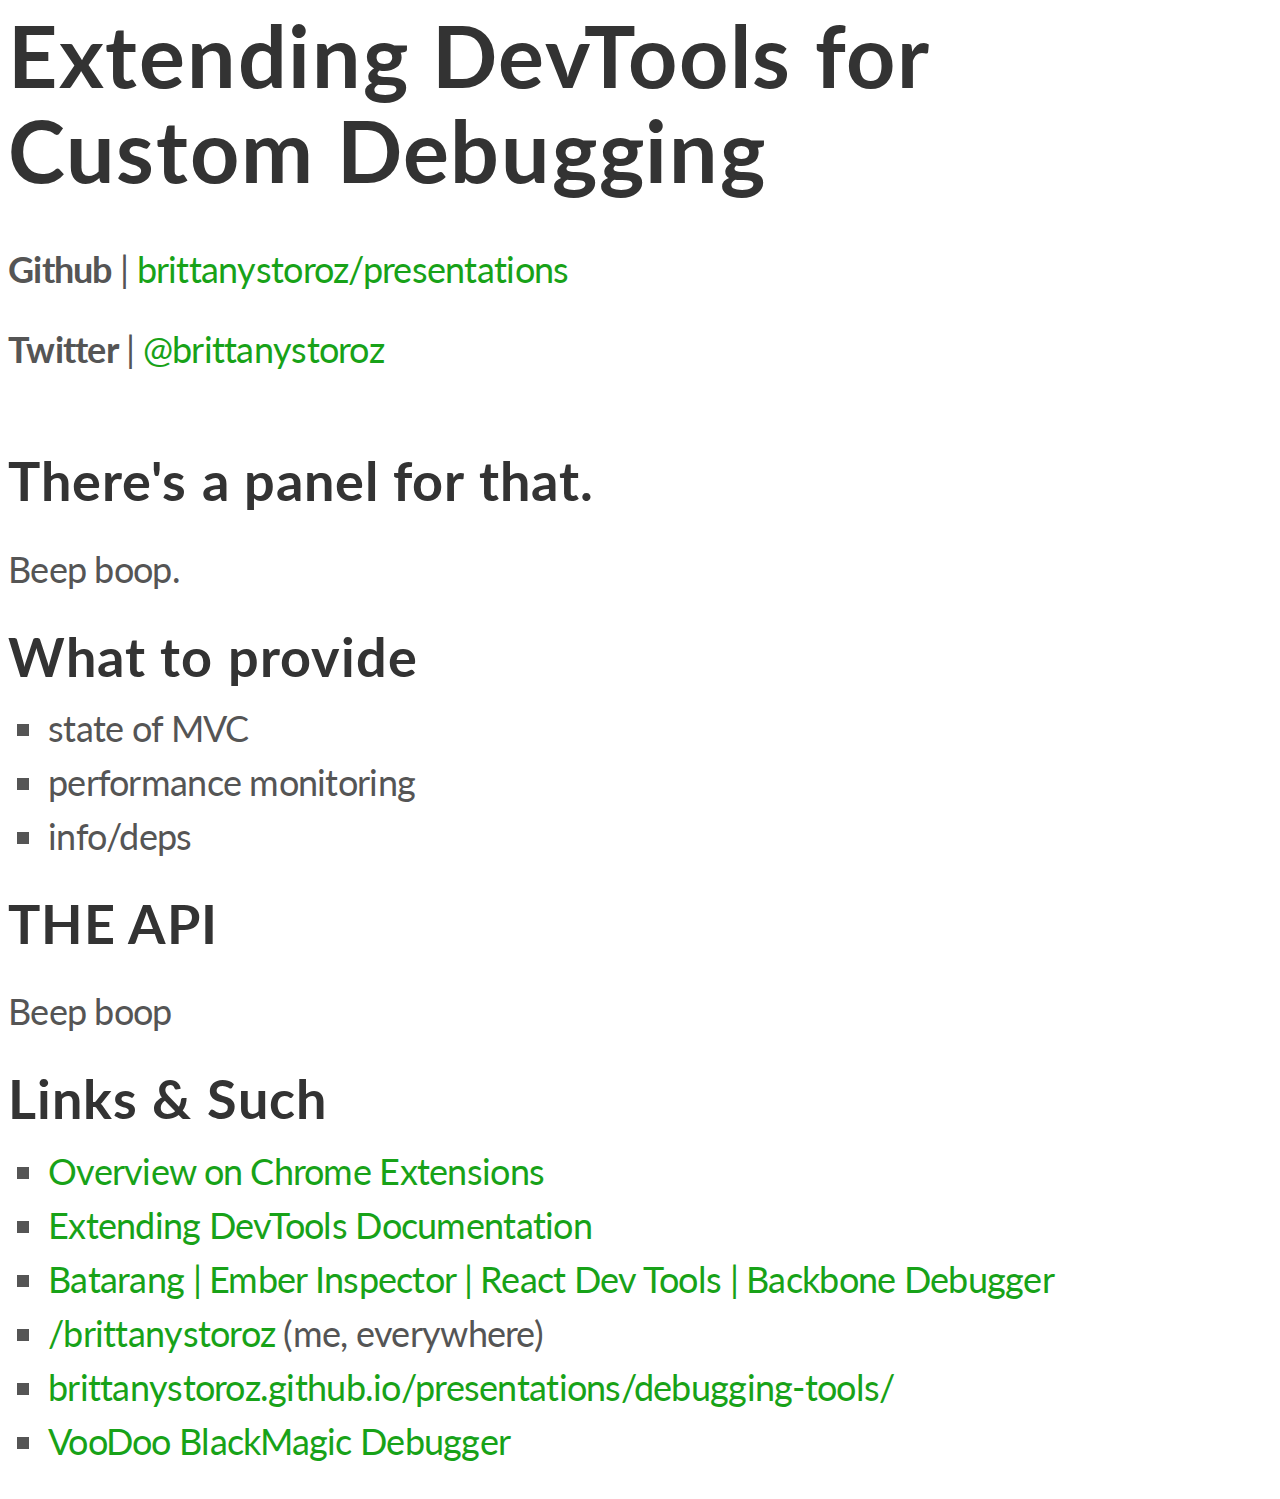
==== debugging-tools/index.html @ 77976c74 "Update links slide" ====
<!doctype html>
<html lang="en">

  <head>
    <meta charset="utf-8">
    <link href='http://fonts.googleapis.com/css?family=Lato:300,400,700,300italic,400italic' rel='stylesheet' type='text/css'>
    <title>Extending DevTools for Custom Debugging</title>

    <meta name="description" content="Extending DevTools for Custom Debugging">
    <meta name="author" content="Brittany Storoz">

    <meta name="apple-mobile-web-app-capable" content="yes" />
    <meta name="apple-mobile-web-app-status-bar-style" content="black-translucent" />

    <meta name="viewport" content="width=device-width, initial-scale=1.0, maximum-scale=1.0, user-scalable=no">

    <link rel="stylesheet" href="../assets/reveal/css/reveal.min.css">
    <link rel="stylesheet" href="../assets/reveal/css/theme/b-and-w.css" id="theme">
    <style type="text/css">
      div.reveal h1 { font-size: 86px !important; }
    </style>

    <!-- For syntax highlighting -->
    <link rel="stylesheet" href="../assets/reveal/lib/css/zenburn.css">

    <!-- If the query includes 'print-pdf', use the PDF print sheet -->
    <script>
      document.write( '<link rel="stylesheet" href="../assets/reveal/css/print/' + ( window.location.search.match( /print-pdf/gi ) ? 'pdf' : 'paper' ) + '.css" type="text/css" media="print">' );
    </script>

    <!--[if lt IE 9]>
    <script src="../assets/reveal/lib/js/html5shiv.js"></script>
    <![endif]-->
  </head>

  <body>

    <div class="reveal">

      <!-- Any section element inside of this container is displayed as a slide -->
      <div class="slides">
        <section>
          <h1>Extending DevTools for<br />Custom Debugging</h1>
          <p><b>Github</b> | <a href="https://github.com/brittanystoroz">brittanystoroz/presentations</a></p>
          <p><b>Twitter</b> | <a href="http://twitter.com/brittanystoroz">@brittanystoroz</a></p><br />
        </section>
        <section>
          <h2>There's a panel for that.</h2>
          <p>Beep boop.</p>
        </section>

        <section>
          <h2>What to provide</h2>
          <ul>
            <li class="fragment">state of MVC</li>
            <li class="fragment">performance monitoring</li>
            <li class="fragment">info/deps</li>
          </ul>
        </section>

        <section>
          <h2>THE API</h2>
          <p>Beep boop</p>
        </section>

        <section>
          <h2>Links & Such</h2>
          <ul>
            <li><a href="https://developer.chrome.com/extensions/overview">Overview on Chrome Extensions</a></li>
            <li><a href="https://developer.chrome.com/extensions/devtools">Extending DevTools Documentation</a></li>
            <li><a href="#">Batarang | Ember Inspector | React Dev Tools | Backbone Debugger</a></li>
            <li><a href="#">/brittanystoroz</a> (me, everywhere)</li>
            <li><a href="http://brittanystoroz.github.io/presentations/debugging-tools/index.html">brittanystoroz.github.io/presentations/debugging-tools/</a></li>
            <li><a href="#">VooDoo BlackMagic Debugger</li>
          </ul>
        </section>

      </div>

    </div>

    <script src="../assets/reveal/lib/js/head.min.js"></script>
    <script src="../assets/reveal/js/reveal.min.js"></script>

    <script>

      // Full list of configuration options available here:
      // https://github.com/hakimel/reveal.js#configuration
      Reveal.initialize({
        controls: true,
        progress: true,
        history: true,
        center: true,

        theme: Reveal.getQueryHash().theme, // available themes are in /css/theme
        transition: Reveal.getQueryHash().transition || 'default', // default/cube/page/concave/zoom/linear/fade/none

        // Parallax scrolling
        // parallaxBackgroundImage: 'https://s3.amazonaws.com/hakim-static/reveal-js/reveal-parallax-1.jpg',
        // parallaxBackgroundSize: '2100px 900px',

        // Optional libraries used to extend on reveal.js
        dependencies: [
          { src: '../assets/reveal/lib/js/classList.js', condition: function() { return !document.body.classList; } },
          { src: '../assets/reveal/plugin/markdown/marked.js', condition: function() { return !!document.querySelector( '[data-markdown]' ); } },
          { src: '../assets/reveal/plugin/markdown/markdown.js', condition: function() { return !!document.querySelector( '[data-markdown]' ); } },
          { src: '../assets/reveal/plugin/highlight/highlight.js', async: true, callback: function() { hljs.initHighlightingOnLoad(); } },
          { src: '../assets/reveal/plugin/zoom-js/zoom.js', async: true, condition: function() { return !!document.body.classList; } },
          { src: '../assets/reveal/plugin/notes/notes.js', async: true, condition: function() { return !!document.body.classList; } }
        ]
      });

    </script>

  </body>
</html>
---- assets/reveal/css/theme/b-and-w.css ----
@import url(https://fonts.googleapis.com/css?family=Lato:400,700,400italic,700italic);
/**
 * Default theme for reveal.js.
 *
 * Copyright (C) 2011-2012 Hakim El Hattab, http://hakim.se
 */
@font-face {
  font-family: 'League Gothic';
  src: url("../../lib/font/league_gothic-webfont.eot");
  src: url("../../lib/font/league_gothic-webfont.eot?#iefix") format("embedded-opentype"), url("../../lib/font/league_gothic-webfont.woff") format("woff"), url("../../lib/font/league_gothic-webfont.ttf") format("truetype"), url("../../lib/font/league_gothic-webfont.svg#LeagueGothicRegular") format("svg");
  font-weight: normal;
  font-style: normal; }

/*********************************************
 * GLOBAL STYLES
 *********************************************/
body { background-color: #fff; }

.reveal {
  font-family: "Lato", sans-serif;
  font-size: 36px;
  font-weight: normal;
  letter-spacing: -0.02em;
  color: #555; }

::selection {
  color: #555;
  background: #ff5e99;
  text-shadow: none; }

/*********************************************
 * HEADERS
 *********************************************/
.reveal h1,
.reveal h2,
.reveal h3,
.reveal h4,
.reveal h5,
.reveal h6 {
  margin: 0 0 20px 0;
  color: #333;
  font-family: 'Lato', sans-serif;
  line-height: 1.1em;
  letter-spacing: 0.02em; }
/*
.reveal h1 {
  text-shadow: 0 1px 0 #cccccc, 0 2px 0 #c9c9c9, 0 3px 0 #bbbbbb, 0 4px 0 #b9b9b9, 0 5px 0 #aaaaaa, 0 6px 1px rgba(0, 0, 0, 0.1), 0 0 5px rgba(0, 0, 0, 0.1), 0 1px 3px rgba(0, 0, 0, 0.3), 0 3px 5px rgba(0, 0, 0, 0.2), 0 5px 10px rgba(0, 0, 0, 0.25), 0 20px 20px rgba(0, 0, 0, 0.15); }
*/
.reveal h1 { font-weight: 700; margin-bottom: 50px; font-size: 100px; }
.reveal h2 { font-weight: 700; }
.reveal h3 { font-style: italic; font-weight: 300; margin-top: 30px; font-size: 1.45em; }

.reveal ul { list-style-type: square; margin-top: 10px; }
.reveal ul li { margin-bottom: 10px; }

.reveal pre { font-size: 0.4em !important; }
.reveal ul#commits, .reveal ul#commits li {
  list-style-type: none !important;
  margin: 0px !important;
}

.reveal section ul#commits img {
  margin: 0px !important;
  max-width: 100% !important;
  border: 0px !important;
}


/*********************************************
 * LINKS
 *********************************************/
.reveal a:not(.image) {
  color: #18A218;
  text-decoration: none;
  -webkit-transition: color .15s ease;
  -moz-transition: color .15s ease;
  -ms-transition: color .15s ease;
  -o-transition: color .15s ease;
  transition: color .15s ease; }

.reveal a:not(.image):hover {
  color: #0BC20B;
  text-shadow: none;
  border: none; }

.reveal .roll span:after {
  color: #fff;
  background: #0d99a5; }

/*********************************************
 * IMAGES
 *********************************************/
.reveal section img {
  margin: 15px 0px;
  background: rgba(255, 255, 255, 0.12);
  border: 4px solid #eeeeee;
  box-shadow: 0 0 10px rgba(0, 0, 0, 0.15);
  -webkit-transition: all .2s linear;
  -moz-transition: all .2s linear;
  -ms-transition: all .2s linear;
  -o-transition: all .2s linear;
  transition: all .2s linear; }

.reveal a:hover img {
  background: rgba(255, 255, 255, 0.2);
  border-color: #13daec;
  box-shadow: 0 0 20px rgba(0, 0, 0, 0.55); }

/*********************************************
 * NAVIGATION CONTROLS
 *********************************************/
.reveal .controls div.navigate-left,
.reveal .controls div.navigate-left.enabled {
  border-right-color: #13daec; }

.reveal .controls div.navigate-right,
.reveal .controls div.navigate-right.enabled {
  border-left-color: #13daec; }

.reveal .controls div.navigate-up,
.reveal .controls div.navigate-up.enabled {
  border-bottom-color: #13daec; }

.reveal .controls div.navigate-down,
.reveal .controls div.navigate-down.enabled {
  border-top-color: #13daec; }

.reveal .controls div.navigate-left.enabled:hover {
  border-right-color: #71e9f4; }

.reveal .controls div.navigate-right.enabled:hover {
  border-left-color: #71e9f4; }

.reveal .controls div.navigate-up.enabled:hover {
  border-bottom-color: #71e9f4; }

.reveal .controls div.navigate-down.enabled:hover {
  border-top-color: #71e9f4; }

/*********************************************
 * PROGRESS BAR
 *********************************************/
.reveal .progress {
  background: rgba(0, 0, 0, 0.2); }

.reveal .progress span {
  background: #13daec;
  -webkit-transition: width 800ms cubic-bezier(0.26, 0.86, 0.44, 0.985);
  -moz-transition: width 800ms cubic-bezier(0.26, 0.86, 0.44, 0.985);
  -ms-transition: width 800ms cubic-bezier(0.26, 0.86, 0.44, 0.985);
  -o-transition: width 800ms cubic-bezier(0.26, 0.86, 0.44, 0.985);
  transition: width 800ms cubic-bezier(0.26, 0.86, 0.44, 0.985); }

/*********************************************
 * SLIDE NUMBER
 *********************************************/
.reveal .slide-number {
  color: #13daec; }
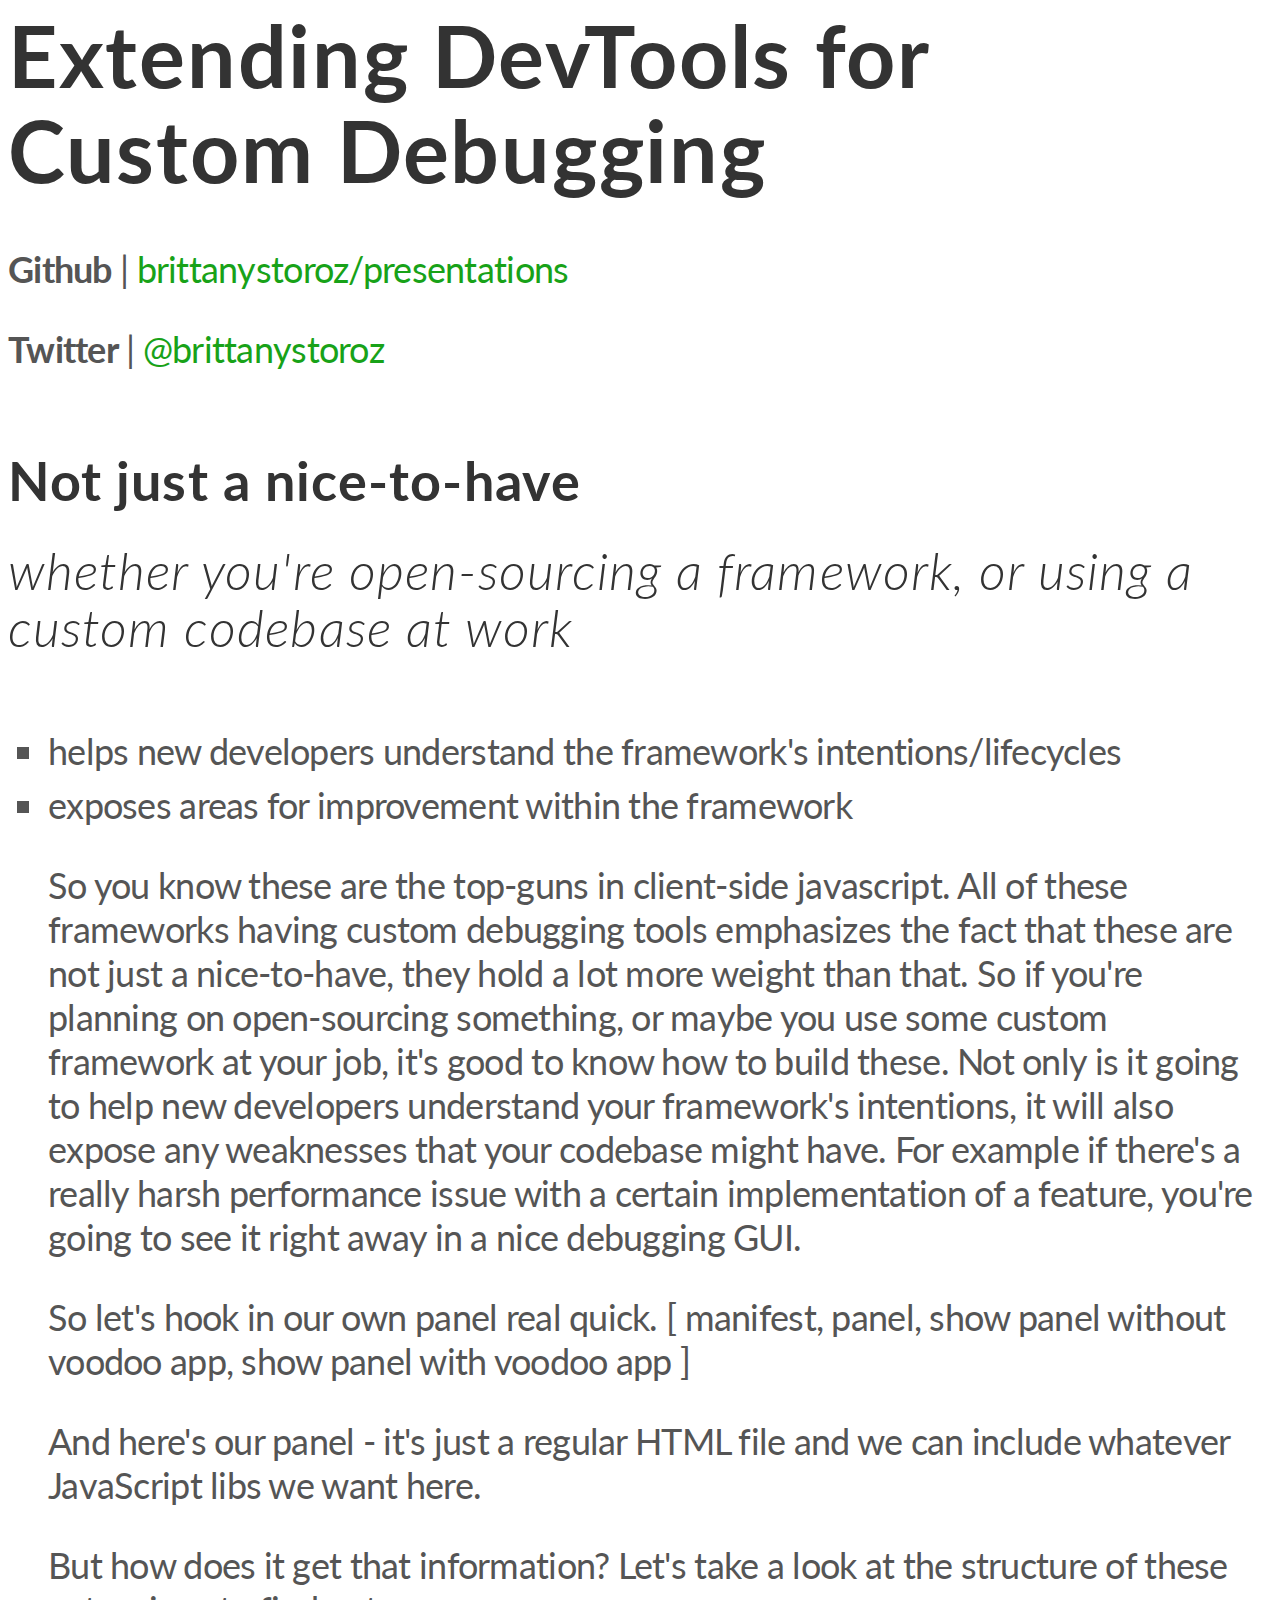
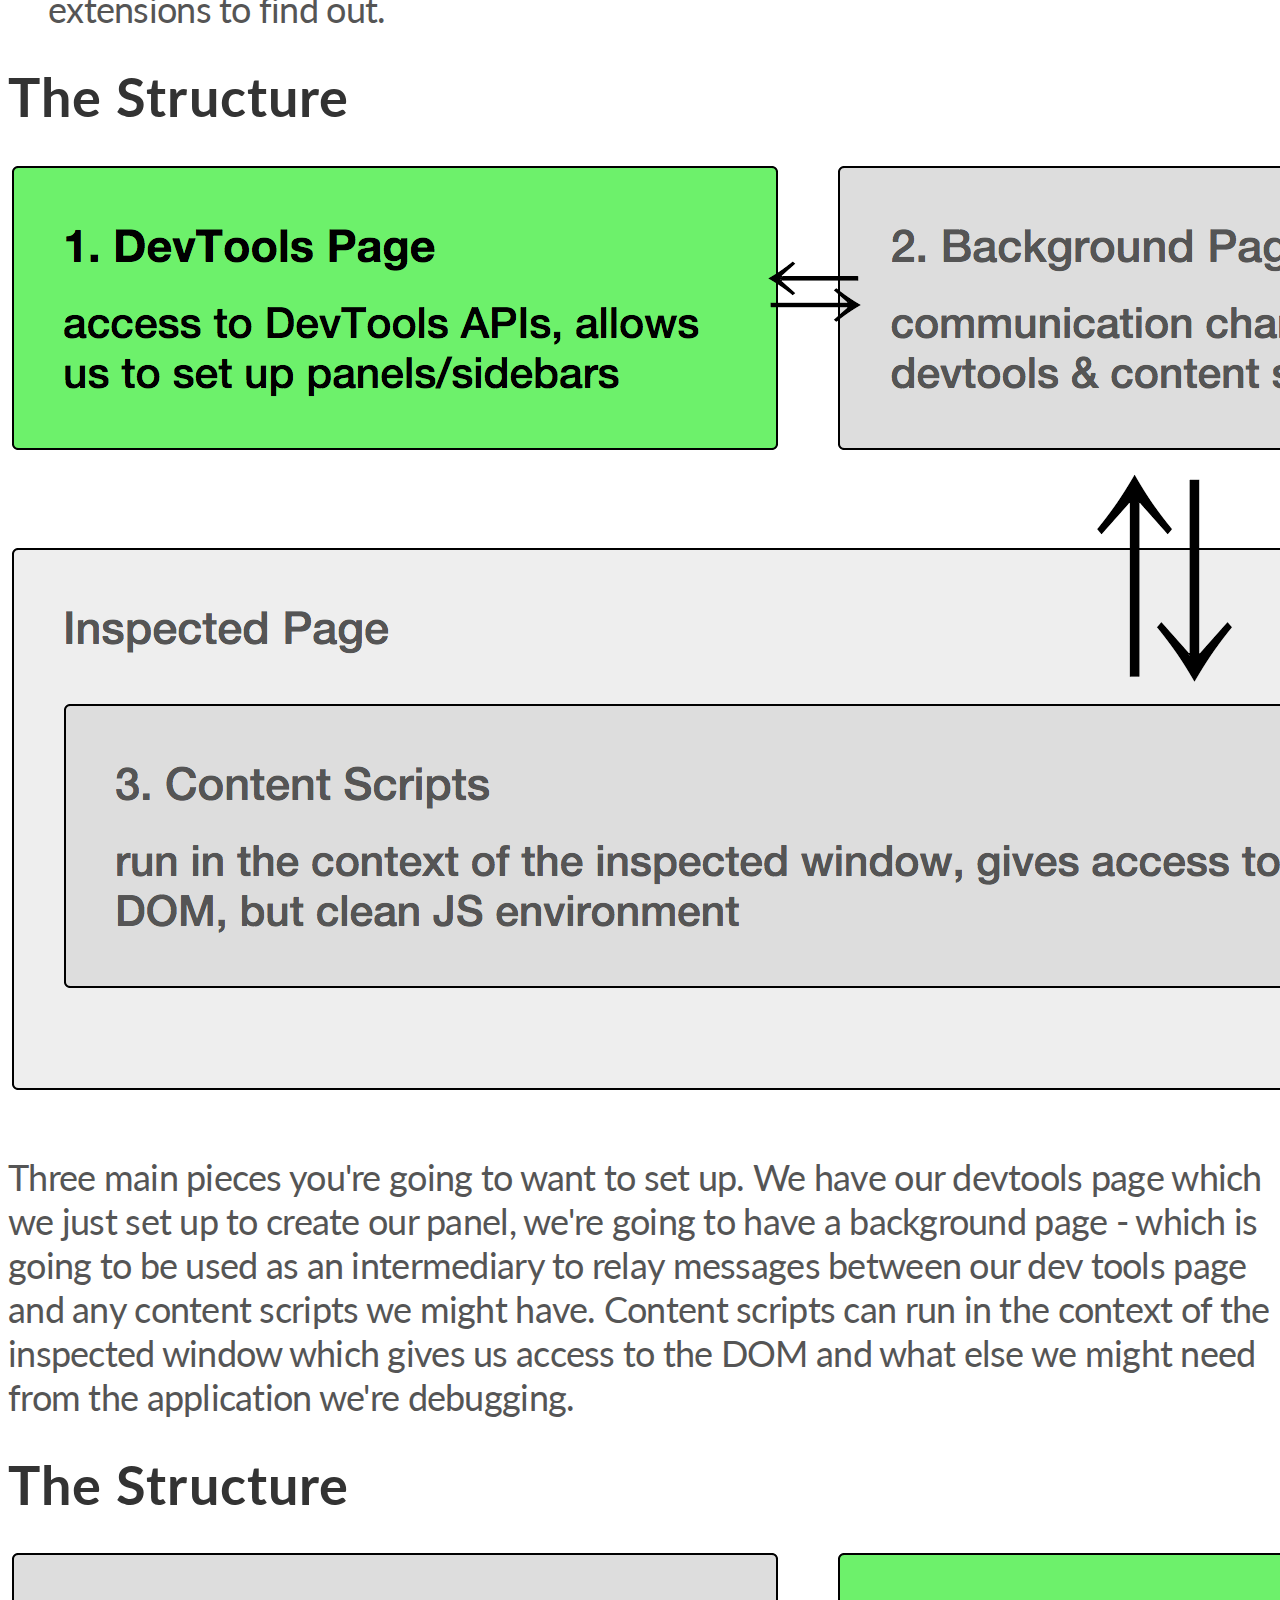
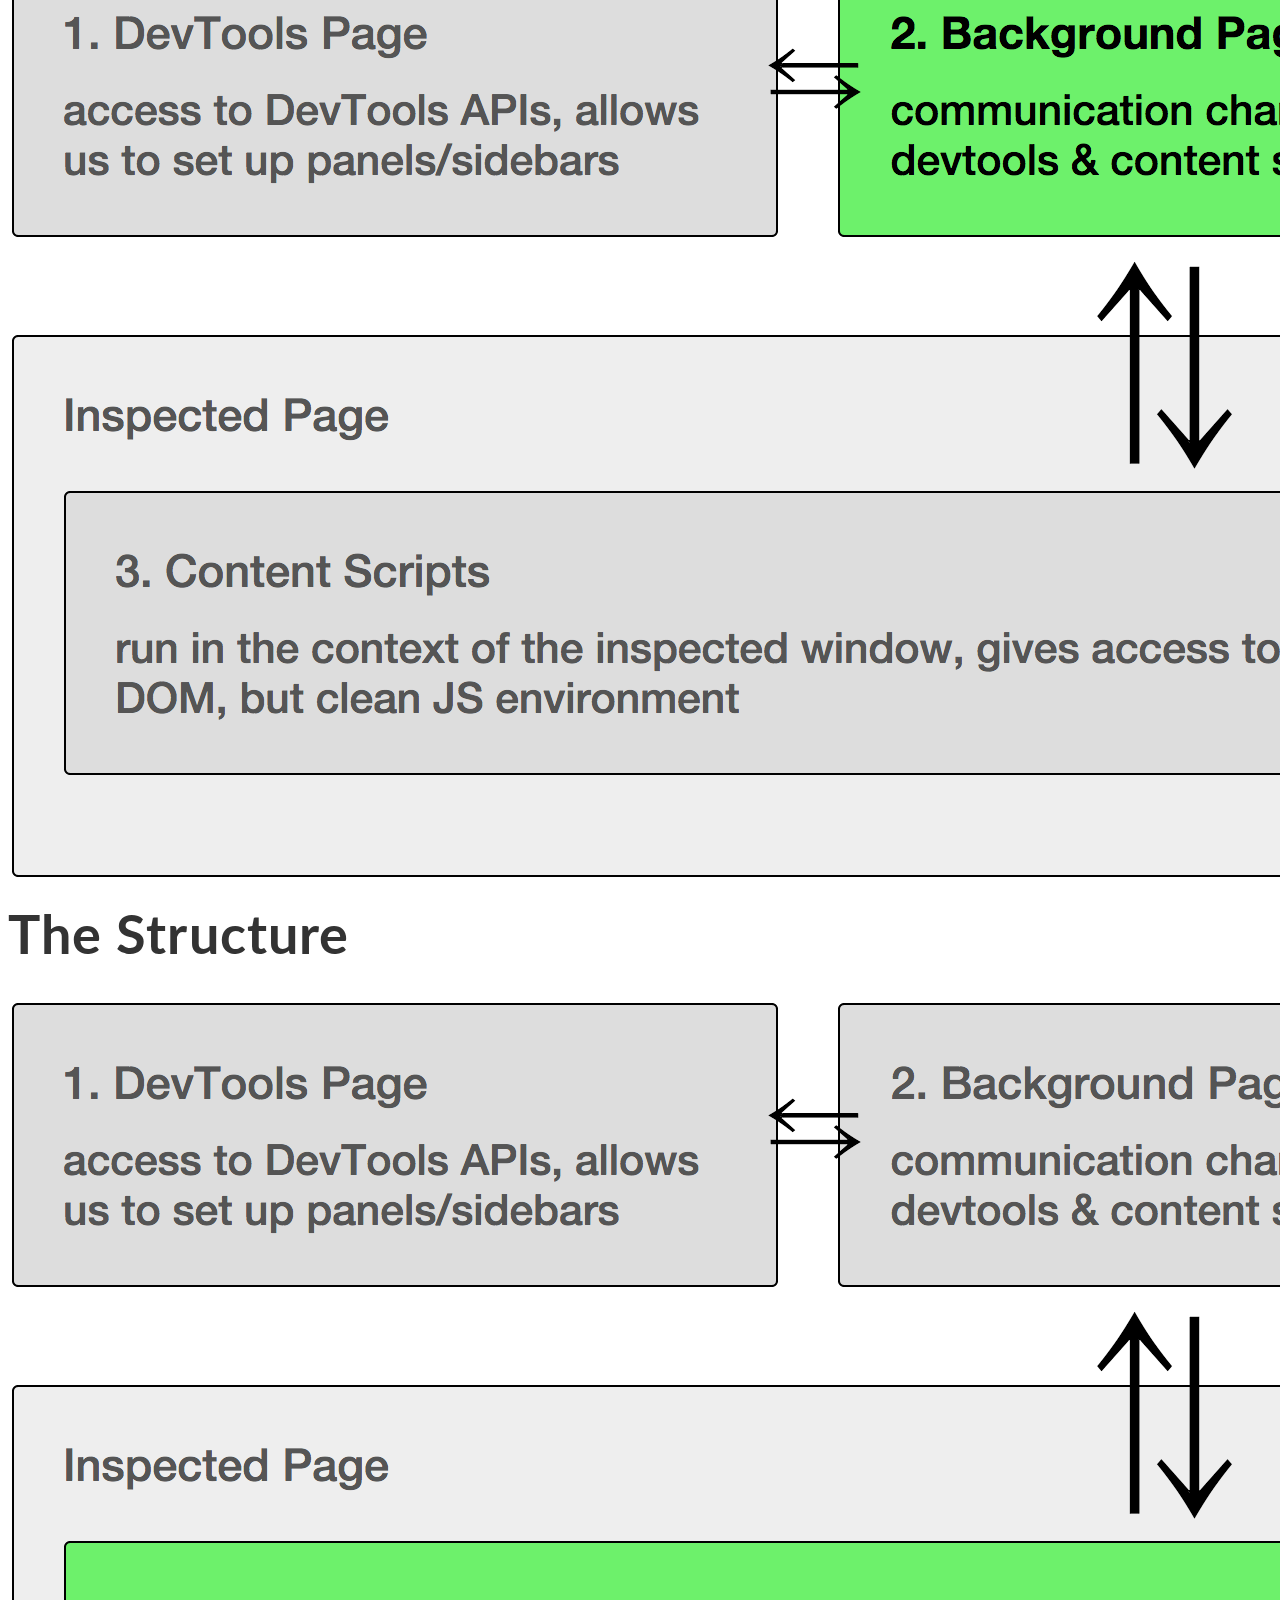
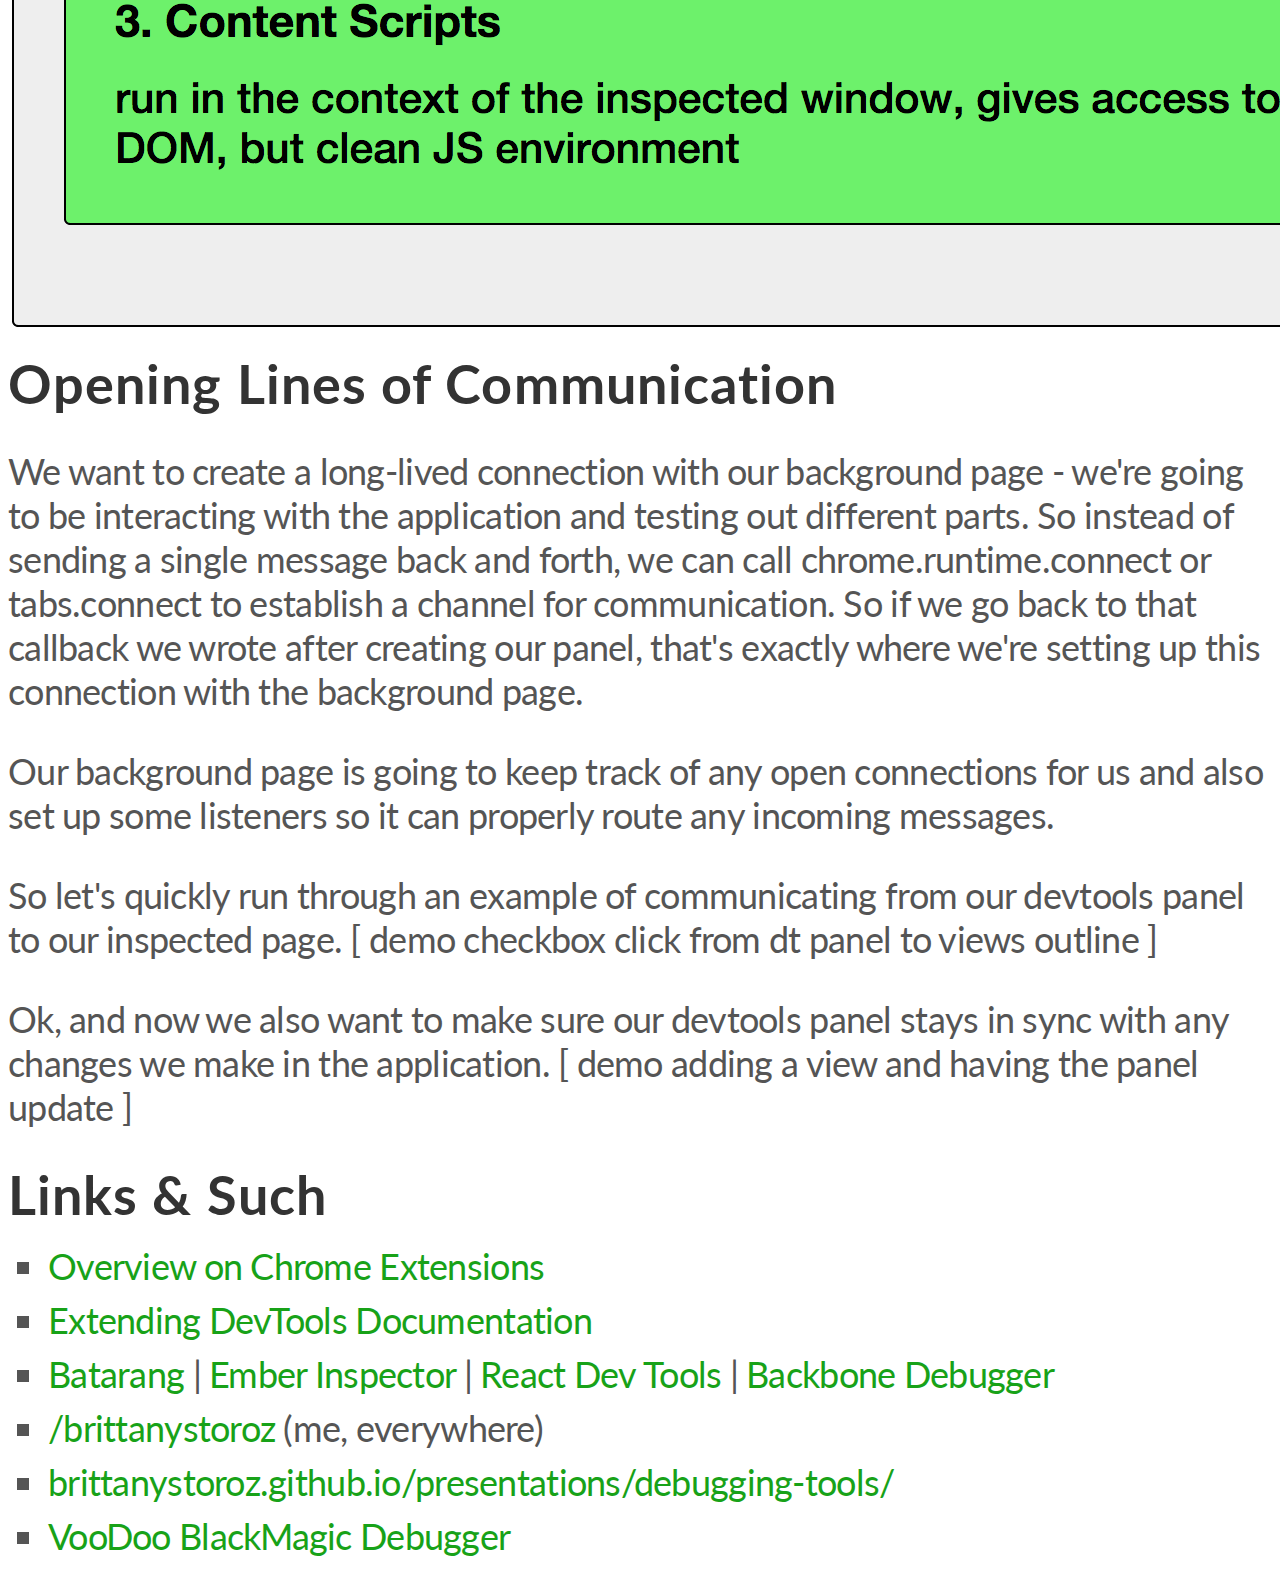
==== commit 5204004d: "Add structure imgs" ====
--- a/debugging-tools/index.html
+++ b/debugging-tools/index.html
@@ -18,6 +18,7 @@
     <link rel="stylesheet" href="../assets/reveal/css/theme/b-and-w.css" id="theme">
     <style type="text/css">
       div.reveal h1 { font-size: 86px !important; }
+      .reveal section img { box-shadow: none !important; border: 0px !important; }
     </style>
 
     <!-- For syntax highlighting -->
@@ -45,22 +46,45 @@
           <p><b>Twitter</b> | <a href="http://twitter.com/brittanystoroz">@brittanystoroz</a></p><br />
         </section>
         <section>
-          <h2>There's a panel for that.</h2>
-          <p>Beep boop.</p>
+          <h2>Not just a nice-to-have</h2>
+          <h3>whether you're open-sourcing a framework, or using a custom codebase at work</h3><br />
+          <ul>
+            <li>helps new developers understand the framework's intentions/lifecycles</li>
+            <li>exposes areas for improvement within the framework</li>
+          <aside class="notes">
+            <p>So you know these are the top-guns in client-side javascript. All of these frameworks having custom debugging tools emphasizes the fact that these are not just a nice-to-have, they hold a lot more weight than that. So if you're planning on open-sourcing something, or maybe you use some custom framework at your job, it's good to know how to build these. Not only is it going to help new developers understand your framework's intentions, it will also expose any weaknesses that your codebase might have. For example if there's a really harsh performance issue with a certain implementation of a feature, you're going to see it right away in a nice debugging GUI.</p>
+            <p>So let's hook in our own panel real quick. [ manifest, panel, show panel without voodoo app, show panel with voodoo app ]</p>
+            <p>And here's our panel - it's just a regular HTML file and we can include whatever JavaScript libs we want here.
+            <p>But how does it get that information? Let's take a look at the structure of these extensions to find out.</p>
+          </aside>
+        </section>
+
+        <section data-background-transition="none" data-background="#fff">
+          <h2>The Structure</h2>
+          <img src="img/structure-1.png" />
+          <aside class="notes">
+            <p>Three main pieces you're going to want to set up. We have our devtools page which we just set up to create our panel, we're going to have a background page - which is going to be used as an intermediary to relay messages between our dev tools page and any content scripts we might have. Content scripts can run in the context of the inspected window which gives us access to the DOM and what else we might need from the application we're debugging.</p>
+          </aside>
+        </section>
+
+        <section data-background-transition="none" data-background="#fff">
+          <h2>The Structure</h2>
+          <img src="img/structure-2.png" />
+        </section>
+
+        <section data-background-transition="none" data-background="#fff">
+          <h2>The Structure</h2>
+          <img src="img/structure-3.png" />
         </section>
 
         <section>
-          <h2>What to provide</h2>
-          <ul>
-            <li class="fragment">state of MVC</li>
-            <li class="fragment">performance monitoring</li>
-            <li class="fragment">info/deps</li>
-          </ul>
-        </section>
-
-        <section>
-          <h2>THE API</h2>
-          <p>Beep boop</p>
+          <h2>Opening Lines of Communication</h2>
+          <aside class="notes">
+            <p>We want to create a long-lived connection with our background page - we're going to be interacting with the application and testing out different parts. So instead of sending a single message back and forth, we can call chrome.runtime.connect or tabs.connect to establish a channel for communication. So if we go back to that callback we wrote after creating our panel, that's exactly where we're setting up this connection with the background page.</p>
+            <p>Our background page is going to keep track of any open connections for us and also set up some listeners so it can properly route any incoming messages.</p>
+            <p>So let's quickly run through an example of communicating from our devtools panel to our inspected page. [ demo checkbox click from dt panel to views outline ]</p>
+            <p>Ok, and now we also want to make sure our devtools panel stays in sync with any changes we make in the application. [ demo adding a view and having the panel update ]</p>
+          </aside>
         </section>
 
         <section>
@@ -68,7 +92,7 @@
           <ul>
             <li><a href="https://developer.chrome.com/extensions/overview">Overview on Chrome Extensions</a></li>
             <li><a href="https://developer.chrome.com/extensions/devtools">Extending DevTools Documentation</a></li>
-            <li><a href="#">Batarang | Ember Inspector | React Dev Tools | Backbone Debugger</a></li>
+            <li><a href="https://chrome.google.com/webstore/detail/angularjs-batarang/ighdmehidhipcmcojjgiloacoafjmpfk?hl=en">Batarang</a> | <a href="https://chrome.google.com/webstore/detail/ember-inspector/bmdblncegkenkacieihfhpjfppoconhi?hl=en">Ember Inspector</a> | <a href="https://chrome.google.com/webstore/detail/react-developer-tools/fmkadmapgofadopljbjfkapdkoienihi?hl=en">React Dev Tools</a> | <a href="https://chrome.google.com/webstore/detail/backbone-debugger/bhljhndlimiafopmmhjlgfpnnchjjbhd?hl=en">Backbone Debugger</a></li>
             <li><a href="#">/brittanystoroz</a> (me, everywhere)</li>
             <li><a href="http://brittanystoroz.github.io/presentations/debugging-tools/index.html">brittanystoroz.github.io/presentations/debugging-tools/</a></li>
             <li><a href="#">VooDoo BlackMagic Debugger</li>
@@ -93,7 +117,7 @@
         center: true,
 
         theme: Reveal.getQueryHash().theme, // available themes are in /css/theme
-        transition: Reveal.getQueryHash().transition || 'default', // default/cube/page/concave/zoom/linear/fade/none
+        transition: 'none', // default/cube/page/concave/zoom/linear/fade/none
 
         // Parallax scrolling
         // parallaxBackgroundImage: 'https://s3.amazonaws.com/hakim-static/reveal-js/reveal-parallax-1.jpg',
